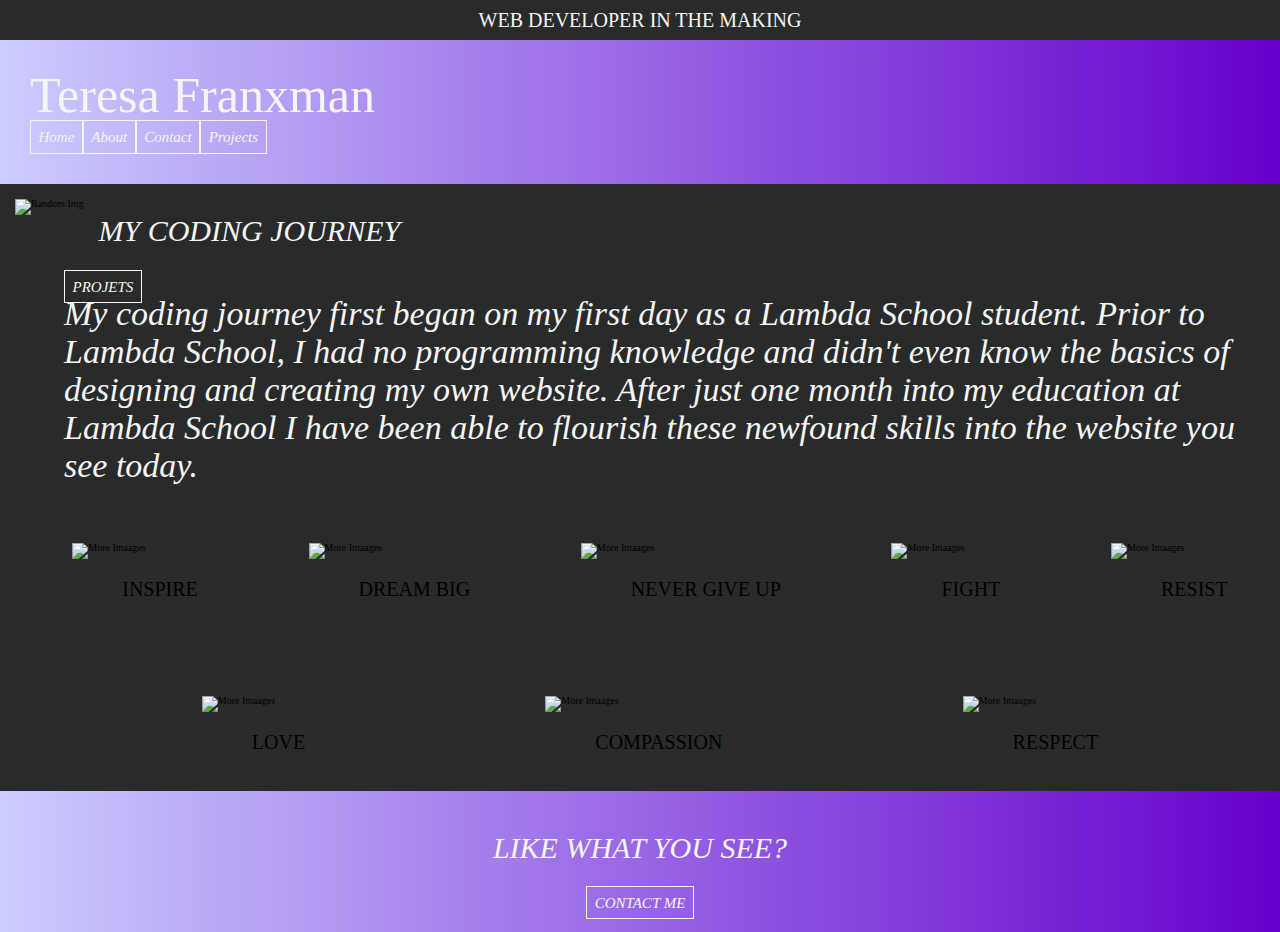
==== index.html @ 06ecc2c9 "created my portfolio website with implemented flexbox" ====
<!DOCTYPE html>
<html lang="en">
  <head>
    <link rel="stylesheet" type="text/css" href="style/index.css" />
    <meta charset="UTF-8" />
    <meta name="viewport" content="width=device-width, initial-scale=1" />
    <title>Document</title>
  </head>
  <body>
    <div class="heading">
      <header>WEB DEVELOPER IN THE MAKING</header>
    </div>

    <div class="container">
      <h1>Teresa Franxman</h1>
      <nav class="topNav">
        <a href="index.html">Home</a>
        <a href="about.html">About</a>
        <a href="contact.html">Contact</a>
        <a href="projects.html">Projects</a>
      </nav>
    </div>

    <section class="midSection">
      <img
        src="https://picsum.photos/500/400"
        class="midImg"
        alt="Random Img"
      />
      <div class="midDiv">
        <h2>MY CODING JOURNEY</h2>
        <a href="projects.html">PROJETS</a>
        <p>
          My coding journey first began on my first day as a Lambda School
          student. Prior to Lambda School, I had no programming knowledge and
          didn't even know the basics of designing and creating my own website.
          After just one month into my education at Lambda School I have been
          able to flourish these newfound skills into the website you see today.
        </p>
      </div>
    </section>

    <section class="bottomSection">
      <div class="bottomDiv">
        <img src="https://picsum.photos/300/200" alt="More Imaages" />
        <p>INSPIRE</p>
      </div>
      <div class="bottomDiv">
        <img src="https://picsum.photos/300/200" alt="More Imaages" />
        <p>DREAM BIG</p>
      </div>
      <div class="bottomDiv">
        <img src="https://picsum.photos/300/200" alt="More Imaages" />
        <p>NEVER GIVE UP</p>
      </div>
      <div class="bottomDiv">
        <img src="https://picsum.photos/300/200" alt="More Imaages" />
        <p>FIGHT</p>
      </div>
      <div class="bottomDiv">
        <img src="https://picsum.photos/300/200" alt="More Imaages" />
        <p>RESIST</p>
      </div>
      <div class="bottomDiv">
        <img src="https://picsum.photos/300/200" alt="More Imaages" />
        <p>LOVE</p>
      </div>
      <div class="bottomDiv">
        <img src="https://picsum.photos/300/200" alt="More Imaages" />
        <p>COMPASSION</p>
      </div>
      <div class="bottomDiv">
        <img src="https://picsum.photos/300/200" alt="More Imaages" />
        <p>RESPECT</p>
      </div>
    </section>

    <footer>
      <h3>LIKE WHAT YOU SEE?</h3>
      <nav class="footerNav">
        <a href="contact.html">CONTACT ME</a>
      </nav>
    </footer>
  </body>
</html>
---- style/index.css ----
/* Add CSS styling here */
/* Add CSS styling here */

/* http://meyerweb.com/eric/tools/css/reset/ 
   v2.0 | 20110126
   License: none (public domain)
*/

html,
body,
div,
span,
applet,
object,
iframe,
h1,
h2,
h3,
h4,
h5,
h6,
p,
blockquote,
pre,
a,
abbr,
acronym,
address,
big,
cite,
code,
del,
dfn,
em,
img,
ins,
kbd,
q,
s,
samp,
small,
strike,
strong,
sub,
sup,
tt,
var,
b,
u,
i,
center,
dl,
dt,
dd,
ol,
ul,
li,
fieldset,
form,
label,
legend,
table,
caption,
tbody,
tfoot,
thead,
tr,
th,
td,
article,
aside,
canvas,
details,
embed,
figure,
figcaption,
footer,
header,
hgroup,
menu,
nav,
output,
ruby,
section,
summary,
time,
mark,
audio,
video {
  margin: 0;
  padding: 0;
  border: 0;
  font-size: 100%;
  font: inherit;
  vertical-align: baseline;
}
/* HTML5 display-role reset for older browsers */
article,
aside,
details,
figcaption,
figure,
footer,
header,
hgroup,
menu,
nav,
section {
  display: block;
}
body {
  line-height: 1;
}
ol,
ul {
  list-style: none;
}
blockquote,
q {
  quotes: none;
}
blockquote:before,
blockquote:after,
q:before,
q:after {
  content: "";
  content: none;
}
table {
  border-collapse: collapse;
  border-spacing: 0;
}
html {
  font-size: 62.5%;
}
body {
  background-color: #292b2b;
}
.heading {
  background-color: #292b2b;
  text-align: center;
  padding: 0.5em;
  font-size: 2rem;
  color: whitesmoke;
}
.container {
  background: linear-gradient(to right, #ccccff 0%, #6600cc 100%);
  padding: 3em;
}
.topNav {
  display: flex;
  flex-wrap: nowrap;
  font-size: 3rem;
}
a {
  font: italic 1.2em "Fira Sans", serif;
  text-decoration: none;
  border: 1px solid whitesmoke;
  padding: 0.5em;
  font-size: 15px;
  color: whitesmoke;
}
h1 {
  font-size: 5rem;
  color: whitesmoke;
}
h2 {
  font: italic 1.2em "Fira Sans", serif;
  color: whitesmoke;
  font-size: 3rem;
  text-align: left;
  margin: 2rem;
  padding: 1rem;
}
h3 {
  font: italic 1.2em "Fira Sans", serif;
  color: whitesmoke;
  font-size: 3rem;
  text-align: center;
  padding: 1em;
}

.midSection {
  display: inline-block;
}
.midImg {
  float: left;
  padding: 0.5em;
  margin: 1rem;
}
.midSection p {
  font: italic 1.2em "Fira Sans", serif;
  font-size: 3.4rem;
  text-align: left;
  color: whitesmoke;
}

.midDiv {
  padding-left: 5%;
}

.bottomSection {
  display: flex;
  flex-flow: row wrap;
  justify-content: space-evenly;
}
.bottomSection img {
  margin: 2rem;
  width: 300px;
  height: 300px;
}

.bottomDiv {
  margin: 3%;
}
.bottomDiv p {
  margin-left: 3.5em;
  font-size: 2em;
}
footer {
  background: linear-gradient(to right, #ccccff 0%, #6600cc 100%);
  padding: 1em;
}
.footerNav {
  text-align: center;
  margin-bottom: 1em;
}
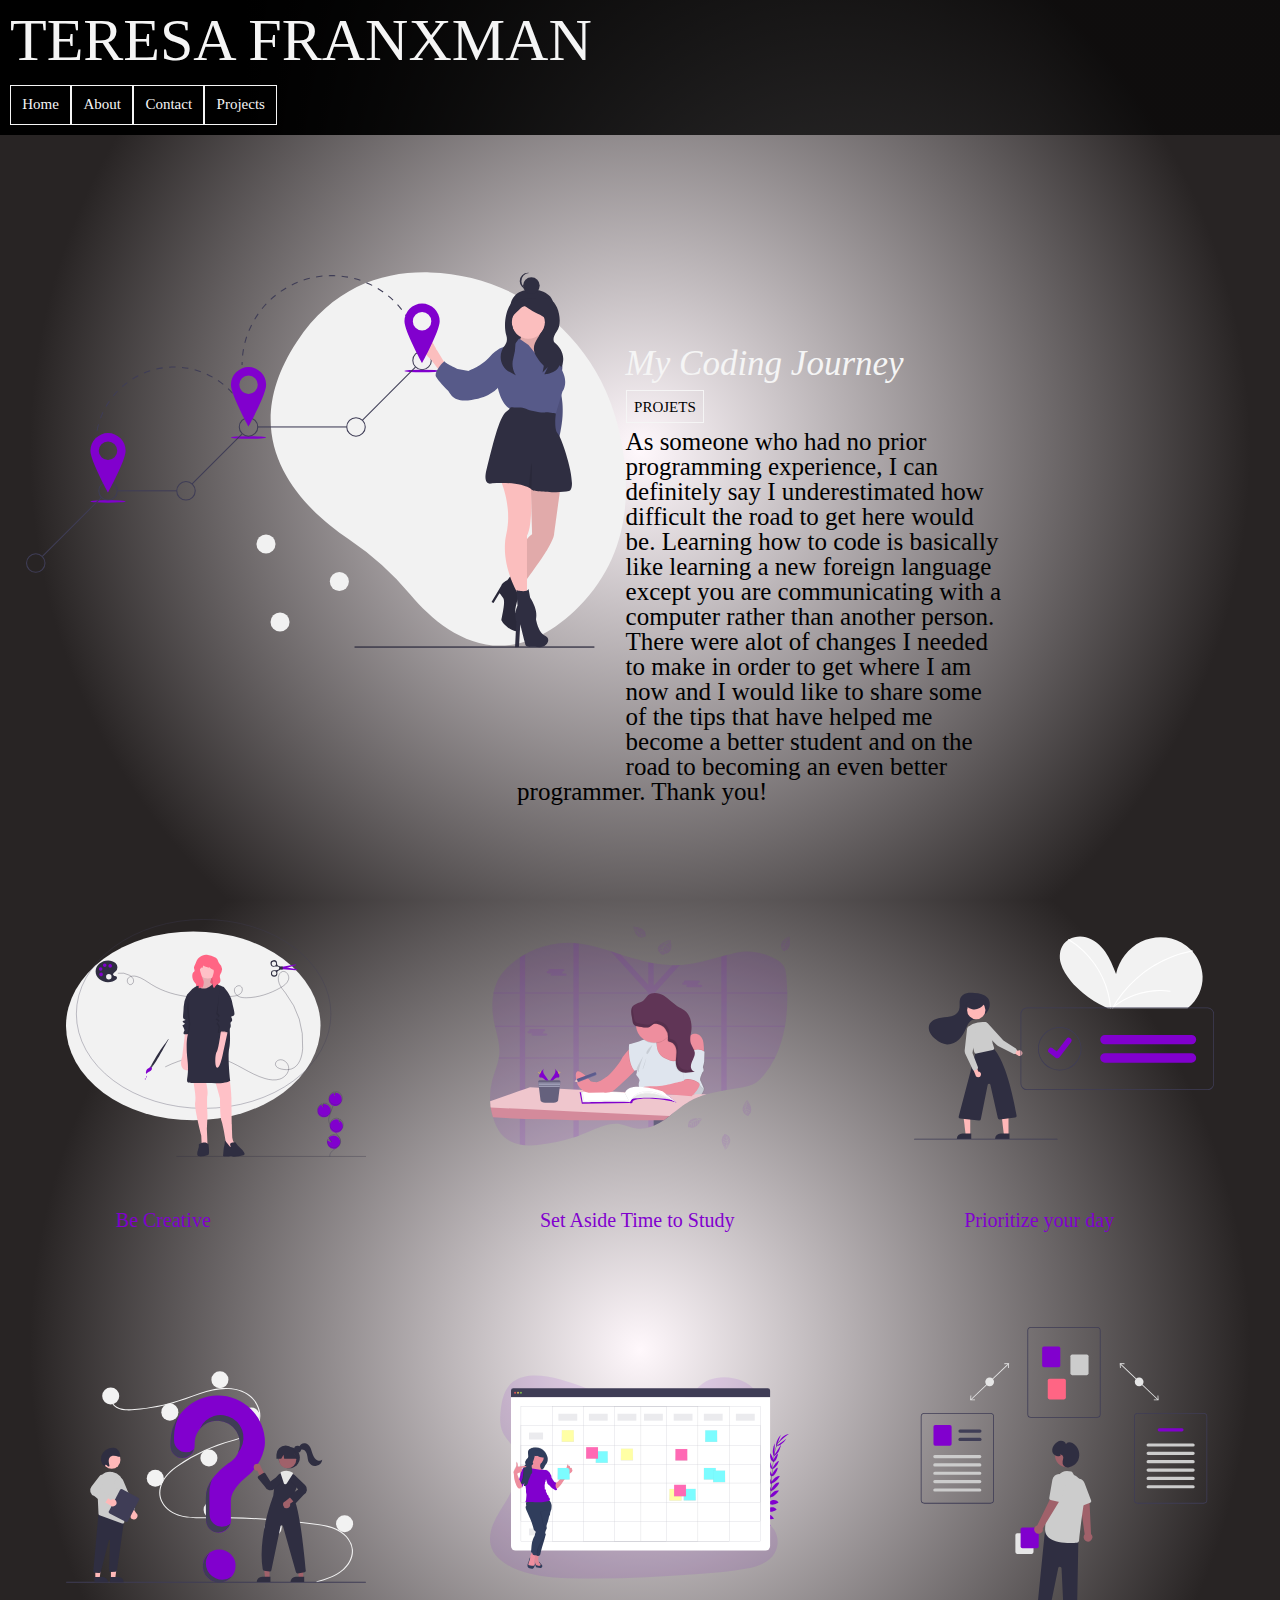
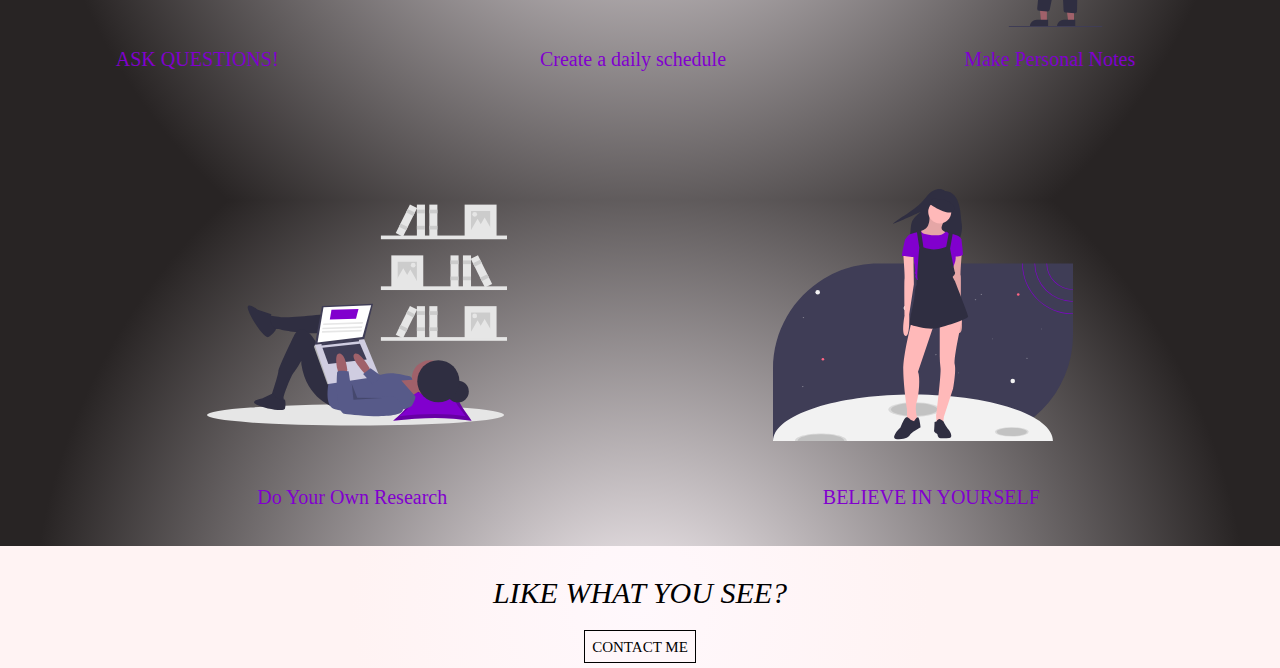
==== commit 711a66cc: "some changes to my portfolio homepage" ====
--- a/index.html
+++ b/index.html
@@ -4,13 +4,9 @@
     <link rel="stylesheet" type="text/css" href="style/index.css" />
     <meta charset="UTF-8" />
     <meta name="viewport" content="width=device-width, initial-scale=1" />
-    <title>Document</title>
+    <title>Teresas Portfolio</title>
   </head>
   <body>
-    <div class="heading">
-      <header>WEB DEVELOPER IN THE MAKING</header>
-    </div>
-
     <div class="container">
       <h1>Teresa Franxman</h1>
       <nav class="topNav">
@@ -20,58 +16,58 @@
         <a href="projects.html">Projects</a>
       </nav>
     </div>
-
     <section class="midSection">
-      <img
-        src="https://picsum.photos/500/400"
-        class="midImg"
-        alt="Random Img"
-      />
+      <img src="undraw_destinations_fpv7.svg" class="midImg" alt="Random Img" />
       <div class="midDiv">
-        <h2>MY CODING JOURNEY</h2>
-        <a href="projects.html">PROJETS</a>
+        <h2>My Coding Journey</h2>
+        <nav class="midNav">
+          <a href="projects">PROJETS</a>
+        </nav>
         <p>
-          My coding journey first began on my first day as a Lambda School
-          student. Prior to Lambda School, I had no programming knowledge and
-          didn't even know the basics of designing and creating my own website.
-          After just one month into my education at Lambda School I have been
-          able to flourish these newfound skills into the website you see today.
+          As someone who had no prior programming experience, I can definitely
+          say I underestimated how difficult the road to get here would be.
+          Learning how to code is basically like learning a new foreign language
+          except you are communicating with a computer rather than another
+          person. There were alot of changes I needed to make in order to get
+          where I am now and I would like to share some of the tips that have
+          helped me become a better student and on the road to becoming an even
+          better programmer. Thank you!
         </p>
       </div>
     </section>
 
     <section class="bottomSection">
       <div class="bottomDiv">
-        <img src="https://picsum.photos/300/200" alt="More Imaages" />
-        <p>INSPIRE</p>
+        <img src="undraw_creative_woman_v415.svg" alt="More Imaages" />
+        <p class="create">Be Creative</p>
       </div>
       <div class="bottomDiv">
-        <img src="https://picsum.photos/300/200" alt="More Imaages" />
-        <p>DREAM BIG</p>
+        <img src="undraw_studying_s3l7.svg" alt="More Imaages" />
+        <p class="study">Set Aside Time to Study</p>
       </div>
       <div class="bottomDiv">
-        <img src="https://picsum.photos/300/200" alt="More Imaages" />
-        <p>NEVER GIVE UP</p>
+        <img src="undraw_Checklist__re_2w7v.svg" alt="More Imaages" />
+        <p class="bottomParas">Prioritize your day</p>
       </div>
       <div class="bottomDiv">
-        <img src="https://picsum.photos/300/200" alt="More Imaages" />
-        <p>FIGHT</p>
+        <img src="undraw_Questions_re_1fy7 (1).svg" alt="More Imaages" />
+        <p class="bottomParas">ASK QUESTIONS!</p>
       </div>
       <div class="bottomDiv">
-        <img src="https://picsum.photos/300/200" alt="More Imaages" />
-        <p>RESIST</p>
+        <img src="undraw_schedule_pnbk.svg" alt="More Imaages" />
+        <p class="bottomParas">Create a daily schedule</p>
       </div>
       <div class="bottomDiv">
-        <img src="https://picsum.photos/300/200" alt="More Imaages" />
-        <p>LOVE</p>
+        <img src="undraw_Process_re_gws7.svg" alt="More Imaages" />
+        <p class="bottomParas">Make Personal Notes</p>
       </div>
       <div class="bottomDiv">
-        <img src="https://picsum.photos/300/200" alt="More Imaages" />
-        <p>COMPASSION</p>
+        <img src="undraw_researching_22gp.svg" alt="More Imaages" />
+        <p class="bottomParas">Do Your Own Research</p>
       </div>
       <div class="bottomDiv">
-        <img src="https://picsum.photos/300/200" alt="More Imaages" />
-        <p>RESPECT</p>
+        <img src="undraw_my_universe_lxnl.svg" alt="More Imaages" />
+        <p class="bottomParas">BELIEVE IN YOURSELF</p>
       </div>
     </section>
 
--- a/style/index.css
+++ b/style/index.css
@@ -130,51 +130,74 @@
   border-collapse: collapse;
   border-spacing: 0;
 }
+* {
+  box-sizing: border-box;
+}
 html {
   font-size: 62.5%;
 }
 body {
-  background-color: #292b2b;
+  background: rgb(255, 248, 252);
+  background: radial-gradient(
+    circle,
+    rgba(255, 248, 252, 1) 0%,
+    rgba(40, 36, 36, 1) 78%
+  );
 }
 .heading {
-  background-color: #292b2b;
+  background: #ffffff;
   text-align: center;
   padding: 0.5em;
   font-size: 2rem;
+  color: black;
+}
+.container {
+  background: rgb(255, 244, 244);
+  background: linear-gradient(
+    90deg,
+    rgba(255, 244, 244, 1) 0%,
+    rgba(0, 0, 0, 1) 0%,
+    rgba(0, 0, 0, 1) 19%,
+    rgba(0, 0, 0, 0.6334908963585435) 81%
+  );
+  padding: 1em;
+}
+.topNav a {
+  font-family: cursive;
+  text-decoration: none;
+  border: 1px solid whitesmoke;
+  padding: 0.75em;
+  font-size: 15px;
   color: whitesmoke;
 }
-.container {
-  background: linear-gradient(to right, #ccccff 0%, #6600cc 100%);
-  padding: 3em;
-}
 .topNav {
+  font-size: 3rem;
   display: flex;
   flex-wrap: nowrap;
-  font-size: 3rem;
+  margin-top: 0.5em;
+}
+.topNav a:hover {
+  background-color: whitesmoke;
+  color: black;
 }
 a {
-  font: italic 1.2em "Fira Sans", serif;
+  font-family: cursive;
   text-decoration: none;
   border: 1px solid whitesmoke;
   padding: 0.5em;
   font-size: 15px;
+  color: black;
+}
+.container h1 {
+  font-family: Georgia, "Times New Roman", Times, serif;
+  font-size: 6rem;
   color: whitesmoke;
-}
-h1 {
-  font-size: 5rem;
-  color: whitesmoke;
-}
-h2 {
-  font: italic 1.2em "Fira Sans", serif;
-  color: whitesmoke;
-  font-size: 3rem;
   text-align: left;
-  margin: 2rem;
-  padding: 1rem;
-}
+}
+
 h3 {
   font: italic 1.2em "Fira Sans", serif;
-  color: whitesmoke;
+  color: black;
   font-size: 3rem;
   text-align: center;
   padding: 1em;
@@ -182,21 +205,37 @@
 
 .midSection {
   display: inline-block;
+  margin: 2%;
 }
 .midImg {
   float: left;
-  padding: 0.5em;
-  margin: 1rem;
+  width: 600px;
+  height: 600px;
 }
 .midSection p {
+  font: italic "Fira Sans", serif;
+  font-size: 25px;
+  color: black;
+  margin-top: 3%;
+  text-align: left;
+}
+
+.midDiv {
+  padding-top: 15%;
+  padding-left: 40%;
+  padding-right: 20%;
+  text-align: right;
+}
+.midNav {
+  text-align: left;
+}
+
+.midDiv h2 {
+  text-align: left;
+  margin-bottom: 3%;
   font: italic 1.2em "Fira Sans", serif;
-  font-size: 3.4rem;
-  text-align: left;
   color: whitesmoke;
-}
-
-.midDiv {
-  padding-left: 5%;
+  font-size: 35px;
 }
 
 .bottomSection {
@@ -216,12 +255,72 @@
 .bottomDiv p {
   margin-left: 3.5em;
   font-size: 2em;
+  color: #8100ce;
 }
 footer {
-  background: linear-gradient(to right, #ccccff 0%, #6600cc 100%);
-  padding: 1em;
+  background: rgb(255, 248, 252);
+  background: radial-gradient(
+    circle,
+    rgba(255, 248, 252, 1) 0%,
+    rgba(255, 243, 243, 1) 45%
+  );
+  padding-bottom: 1%;
 }
 .footerNav {
   text-align: center;
-  margin-bottom: 1em;
-}
+}
+.footerNav a {
+  border: 1px solid black;
+}
+
+/* ABOUT ME CSS STARTS HERE */
+
+body,
+html {
+  height: 100%;
+  margin: 0;
+  padding: 0;
+  font-family: Palatino, URW Palladio L, serif;
+}
+h1 {
+  font-size: 3.5em;
+  text-transform: uppercase;
+  margin: 0;
+}
+.backgroundImg {
+  background-image: url("../forest1574427411592-8ae18399cf34.jpg");
+  background-size: cover;
+  background-repeat: no-repeat;
+  background-position: center center;
+  height: 100%;
+  filter: blur(5px);
+}
+.background-text {
+  position: absolute;
+  top: 50%;
+  left: 50%;
+  transform: translate(-50%, -50%);
+  z-index: 5;
+  width: 45%;
+  padding: 40px 0;
+  text-align: center;
+  border-top-left-radius: 70px;
+  border-bottom-right-radius: 70px;
+  background-color: rgba(0, 0, 0, 0.3);
+  color: #fff;
+  font-weight: bold;
+  border: 10px inset #fff;
+}
+.background-text p {
+  padding: 0 8%;
+  font-family: Palatino, URW Palladio L, serif;
+}
+.background-text a {
+  display: inline-block;
+  padding: 10px 50px;
+  border: 2px solid #fff;
+  font-size: 1em;
+  text-decoration: none;
+  color: #fff;
+  margin-top: 15px;
+}
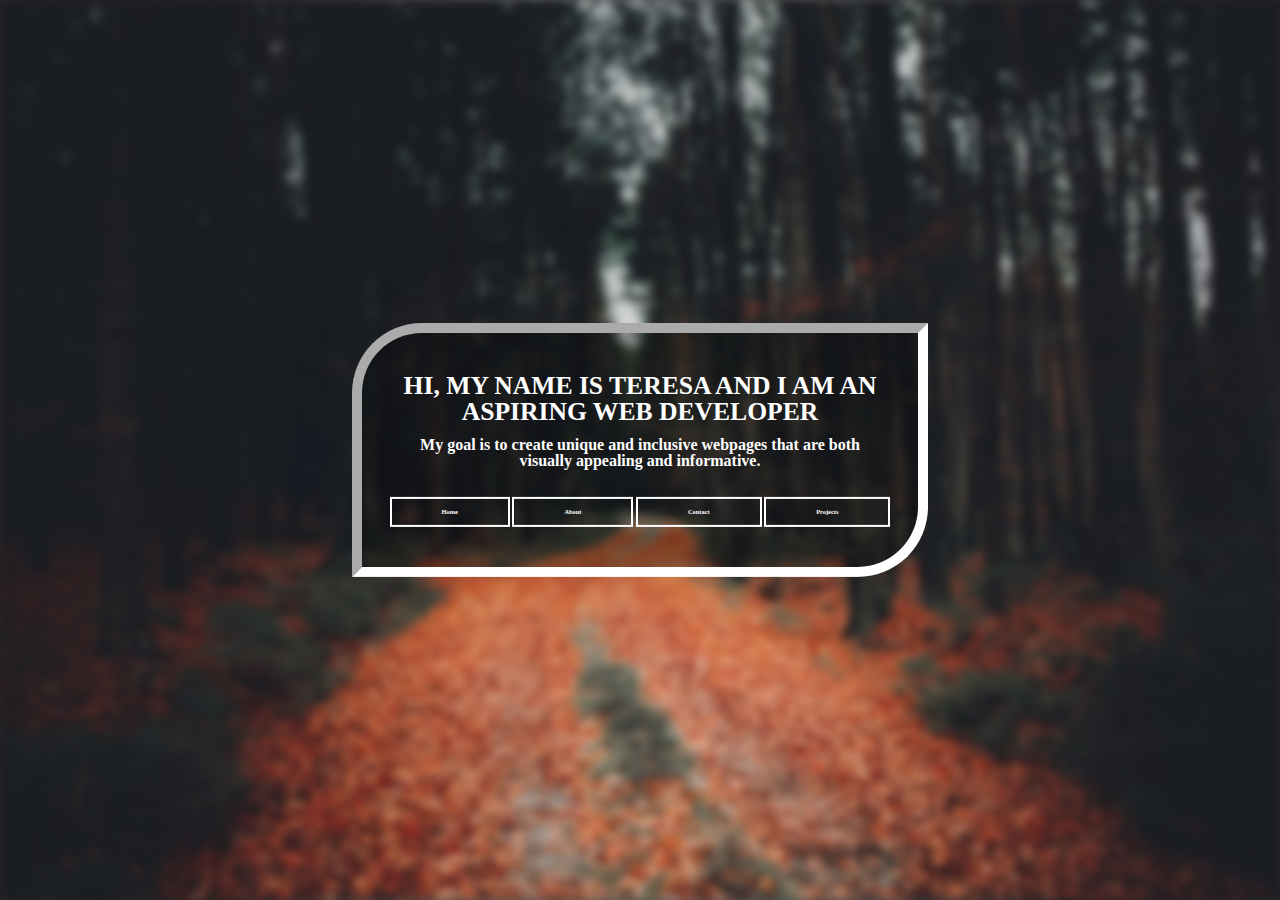
==== commit 31f81ce6: "implemented media queries with multiple breakouts to my home and about pages" ====
--- a/index.html
+++ b/index.html
@@ -4,78 +4,20 @@
     <link rel="stylesheet" type="text/css" href="style/index.css" />
     <meta charset="UTF-8" />
     <meta name="viewport" content="width=device-width, initial-scale=1" />
-    <title>Teresas Portfolio</title>
+    <title>Document</title>
   </head>
   <body>
-    <div class="container">
-      <h1>Teresa Franxman</h1>
-      <nav class="topNav">
-        <a href="index.html">Home</a>
-        <a href="about.html">About</a>
-        <a href="contact.html">Contact</a>
-        <a href="projects.html">Projects</a>
-      </nav>
+    <div class="backgroundImg"></div>
+    <div class="background-text">
+      <h1>Hi, my name is Teresa and I am an aspiring Web Developer</h1>
+      <p>
+        My goal is to create unique and inclusive webpages that are both
+        visually appealing and informative.
+      </p>
+      <a href="index.html">Home</a>
+      <a href="about.html">About</a>
+      <a href="contact.html">Contact</a>
+      <a href="projects.html">Projects</a>
     </div>
-    <section class="midSection">
-      <img src="undraw_destinations_fpv7.svg" class="midImg" alt="Random Img" />
-      <div class="midDiv">
-        <h2>My Coding Journey</h2>
-        <nav class="midNav">
-          <a href="projects">PROJETS</a>
-        </nav>
-        <p>
-          As someone who had no prior programming experience, I can definitely
-          say I underestimated how difficult the road to get here would be.
-          Learning how to code is basically like learning a new foreign language
-          except you are communicating with a computer rather than another
-          person. There were alot of changes I needed to make in order to get
-          where I am now and I would like to share some of the tips that have
-          helped me become a better student and on the road to becoming an even
-          better programmer. Thank you!
-        </p>
-      </div>
-    </section>
-
-    <section class="bottomSection">
-      <div class="bottomDiv">
-        <img src="undraw_creative_woman_v415.svg" alt="More Imaages" />
-        <p class="create">Be Creative</p>
-      </div>
-      <div class="bottomDiv">
-        <img src="undraw_studying_s3l7.svg" alt="More Imaages" />
-        <p class="study">Set Aside Time to Study</p>
-      </div>
-      <div class="bottomDiv">
-        <img src="undraw_Checklist__re_2w7v.svg" alt="More Imaages" />
-        <p class="bottomParas">Prioritize your day</p>
-      </div>
-      <div class="bottomDiv">
-        <img src="undraw_Questions_re_1fy7 (1).svg" alt="More Imaages" />
-        <p class="bottomParas">ASK QUESTIONS!</p>
-      </div>
-      <div class="bottomDiv">
-        <img src="undraw_schedule_pnbk.svg" alt="More Imaages" />
-        <p class="bottomParas">Create a daily schedule</p>
-      </div>
-      <div class="bottomDiv">
-        <img src="undraw_Process_re_gws7.svg" alt="More Imaages" />
-        <p class="bottomParas">Make Personal Notes</p>
-      </div>
-      <div class="bottomDiv">
-        <img src="undraw_researching_22gp.svg" alt="More Imaages" />
-        <p class="bottomParas">Do Your Own Research</p>
-      </div>
-      <div class="bottomDiv">
-        <img src="undraw_my_universe_lxnl.svg" alt="More Imaages" />
-        <p class="bottomParas">BELIEVE IN YOURSELF</p>
-      </div>
-    </section>
-
-    <footer>
-      <h3>LIKE WHAT YOU SEE?</h3>
-      <nav class="footerNav">
-        <a href="contact.html">CONTACT ME</a>
-      </nav>
-    </footer>
   </body>
 </html>
--- a/style/index.css
+++ b/style/index.css
@@ -133,147 +133,8 @@
 * {
   box-sizing: border-box;
 }
-html {
-  font-size: 62.5%;
-}
-body {
-  background: rgb(255, 248, 252);
-  background: radial-gradient(
-    circle,
-    rgba(255, 248, 252, 1) 0%,
-    rgba(40, 36, 36, 1) 78%
-  );
-}
-.heading {
-  background: #ffffff;
-  text-align: center;
-  padding: 0.5em;
-  font-size: 2rem;
-  color: black;
-}
-.container {
-  background: rgb(255, 244, 244);
-  background: linear-gradient(
-    90deg,
-    rgba(255, 244, 244, 1) 0%,
-    rgba(0, 0, 0, 1) 0%,
-    rgba(0, 0, 0, 1) 19%,
-    rgba(0, 0, 0, 0.6334908963585435) 81%
-  );
-  padding: 1em;
-}
-.topNav a {
-  font-family: cursive;
-  text-decoration: none;
-  border: 1px solid whitesmoke;
-  padding: 0.75em;
-  font-size: 15px;
-  color: whitesmoke;
-}
-.topNav {
-  font-size: 3rem;
-  display: flex;
-  flex-wrap: nowrap;
-  margin-top: 0.5em;
-}
-.topNav a:hover {
-  background-color: whitesmoke;
-  color: black;
-}
-a {
-  font-family: cursive;
-  text-decoration: none;
-  border: 1px solid whitesmoke;
-  padding: 0.5em;
-  font-size: 15px;
-  color: black;
-}
-.container h1 {
-  font-family: Georgia, "Times New Roman", Times, serif;
-  font-size: 6rem;
-  color: whitesmoke;
-  text-align: left;
-}
-
-h3 {
-  font: italic 1.2em "Fira Sans", serif;
-  color: black;
-  font-size: 3rem;
-  text-align: center;
-  padding: 1em;
-}
-
-.midSection {
-  display: inline-block;
-  margin: 2%;
-}
-.midImg {
-  float: left;
-  width: 600px;
-  height: 600px;
-}
-.midSection p {
-  font: italic "Fira Sans", serif;
-  font-size: 25px;
-  color: black;
-  margin-top: 3%;
-  text-align: left;
-}
-
-.midDiv {
-  padding-top: 15%;
-  padding-left: 40%;
-  padding-right: 20%;
-  text-align: right;
-}
-.midNav {
-  text-align: left;
-}
-
-.midDiv h2 {
-  text-align: left;
-  margin-bottom: 3%;
-  font: italic 1.2em "Fira Sans", serif;
-  color: whitesmoke;
-  font-size: 35px;
-}
-
-.bottomSection {
-  display: flex;
-  flex-flow: row wrap;
-  justify-content: space-evenly;
-}
-.bottomSection img {
-  margin: 2rem;
-  width: 300px;
-  height: 300px;
-}
-
-.bottomDiv {
-  margin: 3%;
-}
-.bottomDiv p {
-  margin-left: 3.5em;
-  font-size: 2em;
-  color: #8100ce;
-}
-footer {
-  background: rgb(255, 248, 252);
-  background: radial-gradient(
-    circle,
-    rgba(255, 248, 252, 1) 0%,
-    rgba(255, 243, 243, 1) 45%
-  );
-  padding-bottom: 1%;
-}
-.footerNav {
-  text-align: center;
-}
-.footerNav a {
-  border: 1px solid black;
-}
-
-/* ABOUT ME CSS STARTS HERE */
+
+/* INDEX CSS STARTS HERE */
 
 body,
 html {
@@ -283,9 +144,12 @@
   font-family: Palatino, URW Palladio L, serif;
 }
 h1 {
-  font-size: 3.5em;
+  font-size: 2vw;
   text-transform: uppercase;
   margin: 0;
+}
+h1:hover {
+  color: #c29276;
 }
 .backgroundImg {
   background-image: url("../forest1574427411592-8ae18399cf34.jpg");
@@ -314,13 +178,235 @@
 .background-text p {
   padding: 0 8%;
   font-family: Palatino, URW Palladio L, serif;
+  font-size: 1.25vw;
+  margin: 1vw;
+}
+.background-text p:hover {
+  color: #ad8b78;
 }
 .background-text a {
   display: inline-block;
   padding: 10px 50px;
   border: 2px solid #fff;
-  font-size: 1em;
+  font-size: 0.5vw;
   text-decoration: none;
   color: #fff;
   margin-top: 15px;
 }
+.background-text a:hover {
+  background-color: white;
+  color: black;
+}
+
+@media screen and (max-width: 1180px) {
+  .background-text a {
+    display: flex;
+    flex-flow: column wrap;
+    margin-left: 10vw;
+    margin-right: 10vw;
+    background-color: #c29276;
+    color: whitesmoke;
+  }
+
+  .background-text p {
+    margin-top: 1vw;
+  }
+}
+
+@media screen and (max-width: 800px) {
+  .background-text a {
+    background-color: #ad8b78;
+    color: whitesmoke;
+  }
+
+  @media screen and (max-width: 500px) {
+    .background-text a {
+      background-color: #c7b5ab;
+      color: black;
+    }
+  }
+}
+
+/* ABOUT ME CSS STARTS HERE */
+
+html {
+  font-size: 62.5%;
+}
+body {
+  background: rgb(255, 248, 252);
+  background: radial-gradient(
+    circle,
+    rgba(255, 248, 252, 1) 0%,
+    rgba(40, 36, 36, 1) 78%
+  );
+}
+.heading {
+  background: #ffffff;
+  text-align: center;
+  padding: 0.5em;
+  font-size: 2rem;
+  color: black;
+}
+.container {
+  background: rgb(255, 244, 244);
+  background: linear-gradient(
+    90deg,
+    rgba(255, 244, 244, 1) 0%,
+    rgba(0, 0, 0, 1) 0%,
+    rgba(0, 0, 0, 1) 19%,
+    rgba(0, 0, 0, 0.6334908963585435) 81%
+  );
+  padding: 1em;
+}
+.topNav a {
+  font-family: cursive;
+  text-decoration: none;
+  border: 1px solid whitesmoke;
+  padding: 0.75em;
+  font-size: 15px;
+  color: whitesmoke;
+}
+.topNav {
+  font-size: 3rem;
+  display: flex;
+  flex-wrap: nowrap;
+  margin-top: 0.5em;
+}
+.topNav a:hover {
+  background-color: whitesmoke;
+  color: #7d43b0;
+  border: 2px solid #7d43b0;
+}
+a {
+  font-family: cursive;
+  text-decoration: none;
+  border: 1px solid whitesmoke;
+  padding: 0.5em;
+  font-size: 15px;
+  color: black;
+}
+.container h1 {
+  font-family: Georgia, "Times New Roman", Times, serif;
+  font-size: 6rem;
+  color: whitesmoke;
+  text-align: left;
+}
+
+h3 {
+  font: italic 1.2em "Fira Sans", serif;
+  color: #7d43b0;
+  font-size: 3rem;
+  text-align: center;
+  padding: 1em;
+}
+
+.midSection {
+  display: inline-block;
+  margin: 2%;
+}
+.midImg {
+  float: left;
+  width: 600px;
+  height: 600px;
+}
+.midSection p {
+  font: italic "Fira Sans", serif;
+  font-size: 25px;
+  color: black;
+  margin-top: 3%;
+  text-align: left;
+}
+
+.midDiv {
+  padding-top: 9vw;
+  padding-left: 40%;
+  padding-right: 20%;
+  text-align: right;
+}
+.midNav {
+  text-align: left;
+}
+.midNav a {
+  color: #7d43b0;
+  font-weight: bold;
+  border: 2px solid black;
+  border-radius: 5px;
+}
+.midNav a:hover {
+  background-color: #7d43b0;
+  color: whitesmoke;
+  border: 2px solid white;
+}
+
+.midDiv h2 {
+  text-align: left;
+  margin-bottom: 3%;
+  font: italic 1.2em "Fira Sans", serif;
+  color: #7d43b0;
+  font-size: 35px;
+}
+
+.bottomSection {
+  display: flex;
+  flex-flow: row wrap;
+  justify-content: space-evenly;
+}
+.bottomSection img {
+  margin: 2rem;
+  width: 300px;
+  height: 300px;
+}
+
+.bottomDiv {
+  margin: 3%;
+}
+.bottomDiv p {
+  margin-left: 3.5em;
+  font-size: 2em;
+  color: #7d43b0;
+  font-weight: bold;
+}
+footer {
+  background: rgb(255, 248, 252);
+  background: radial-gradient(
+    circle,
+    rgba(255, 248, 252, 1) 0%,
+    rgba(255, 243, 243, 1) 45%
+  );
+  padding-bottom: 1%;
+}
+.footerNav {
+  text-align: center;
+}
+.footerNav a {
+  border: 1px solid black;
+}
+@media screen and (max-width: 1690px) {
+  .bottomSection {
+    display: flex;
+    flex-flow: row wrap;
+    justify-content: space-around;
+    margin-left: 15vw;
+    margin-right: 15vw;
+  }
+  .midSection img {
+    margin-top: 3vw;
+  }
+  .midDiv {
+    margin-left: 10vw;
+  }
+  .midNav {
+    padding-top: 0.5vw;
+    padding-bottom: 0.5vw;
+  }
+}
+@media screen and (max-width: 1366px) {
+  .midDiv {
+    margin-left: 10vw;
+    margin-right: 1vw;
+    margin-top: 0.25vw;
+  }
+  .midSection img {
+    margin-top: 5vw;
+  }
+}
